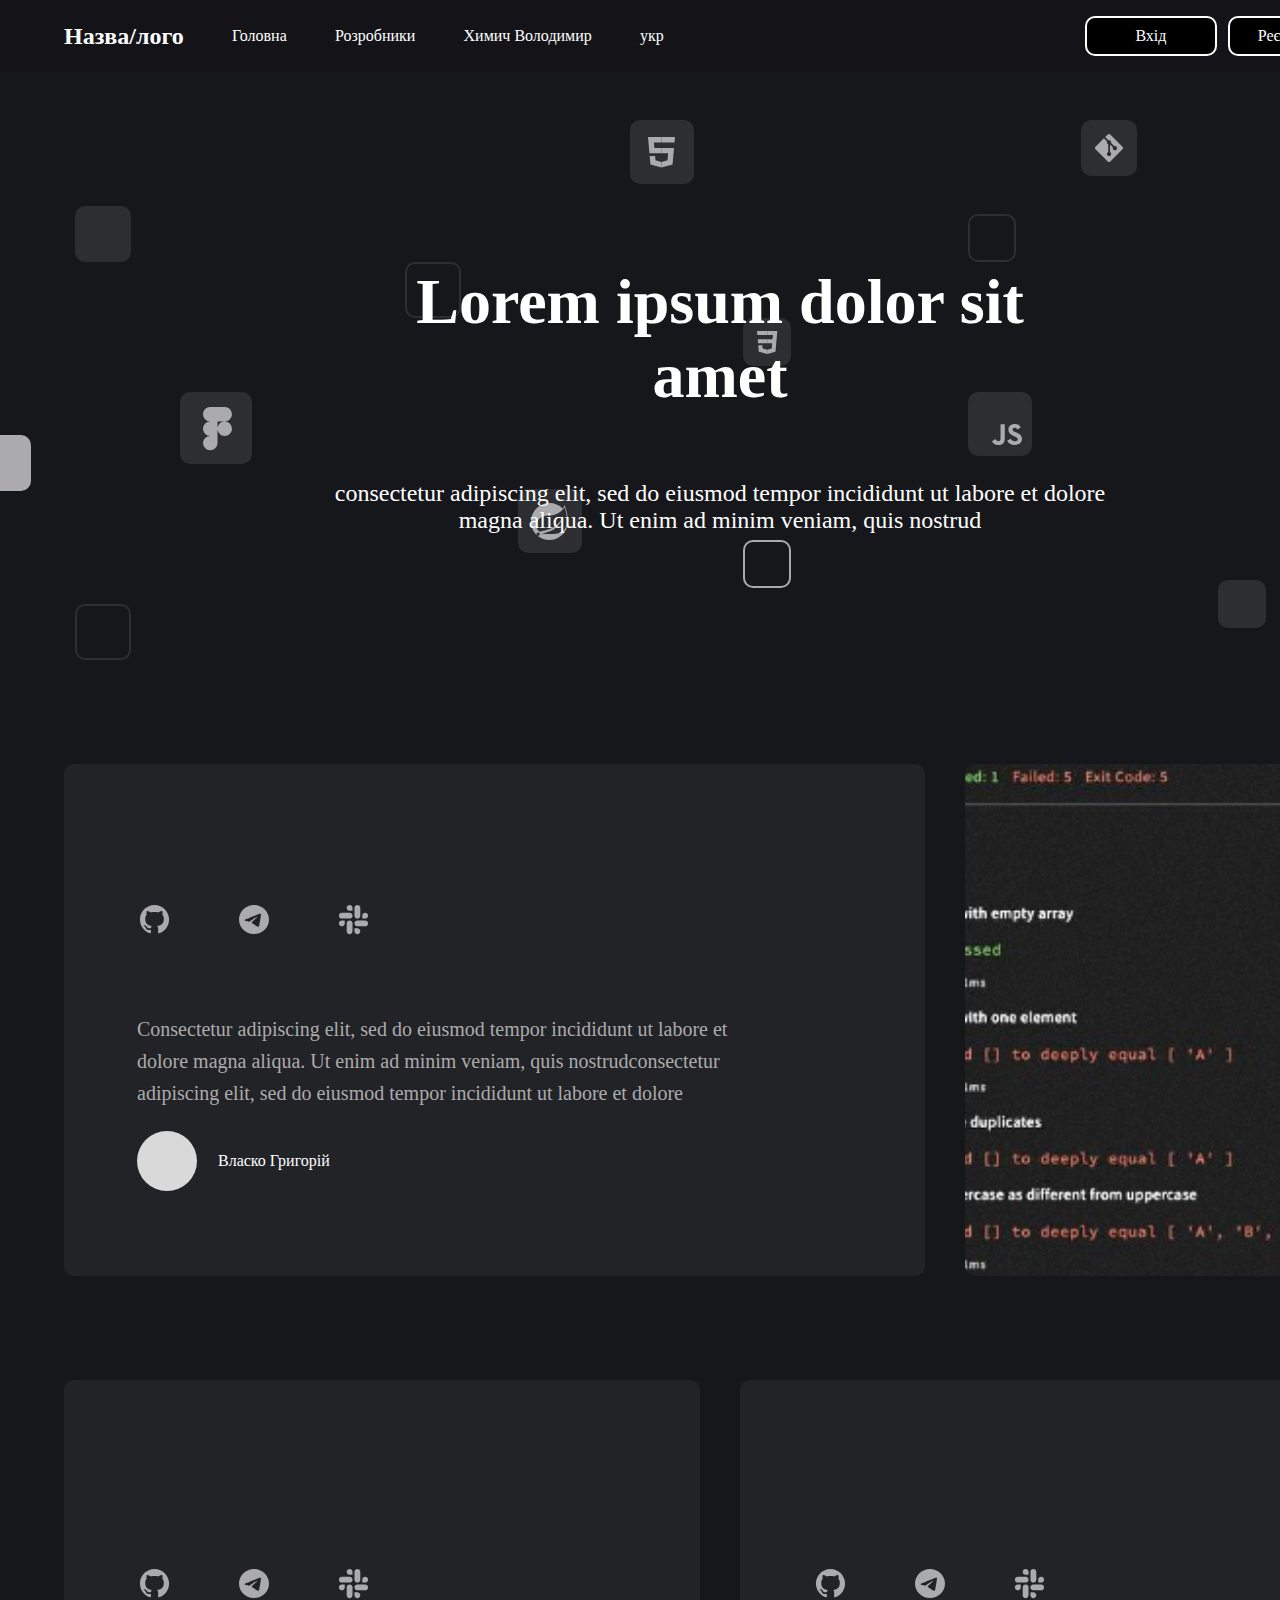
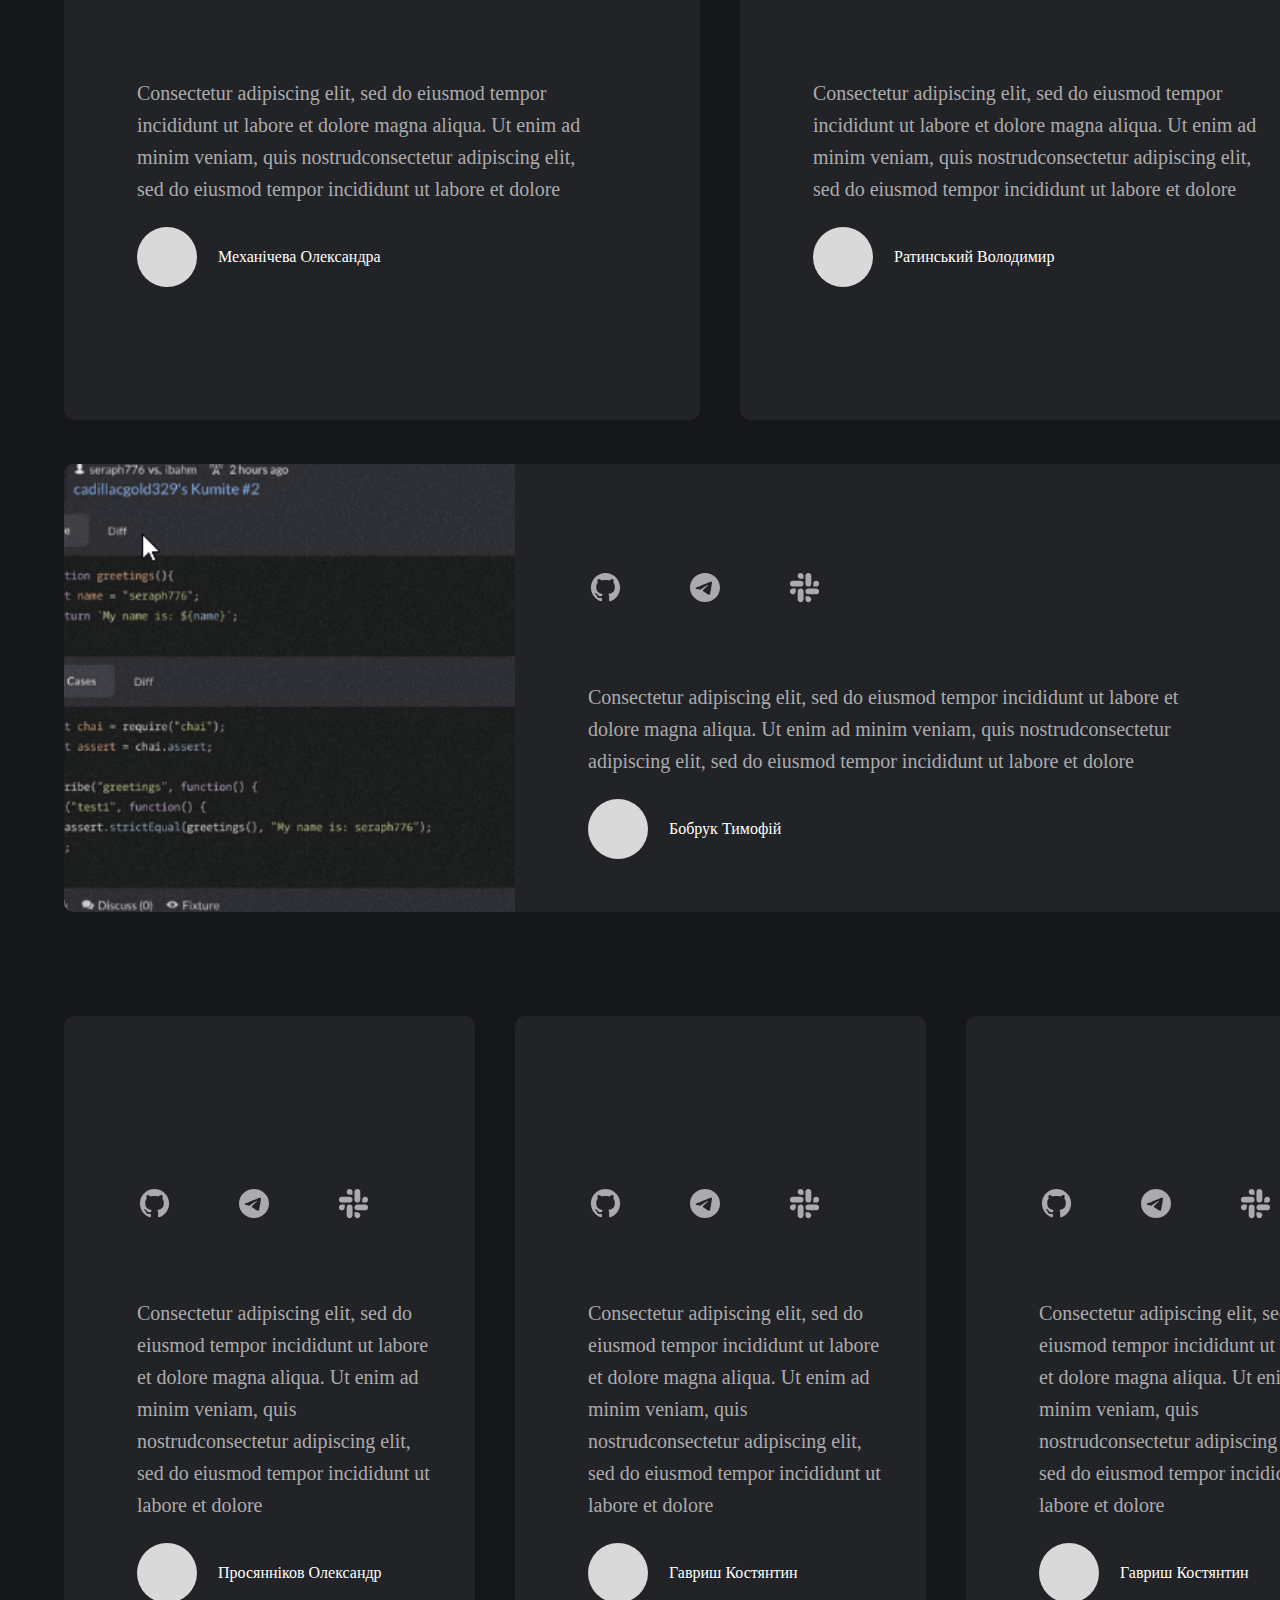
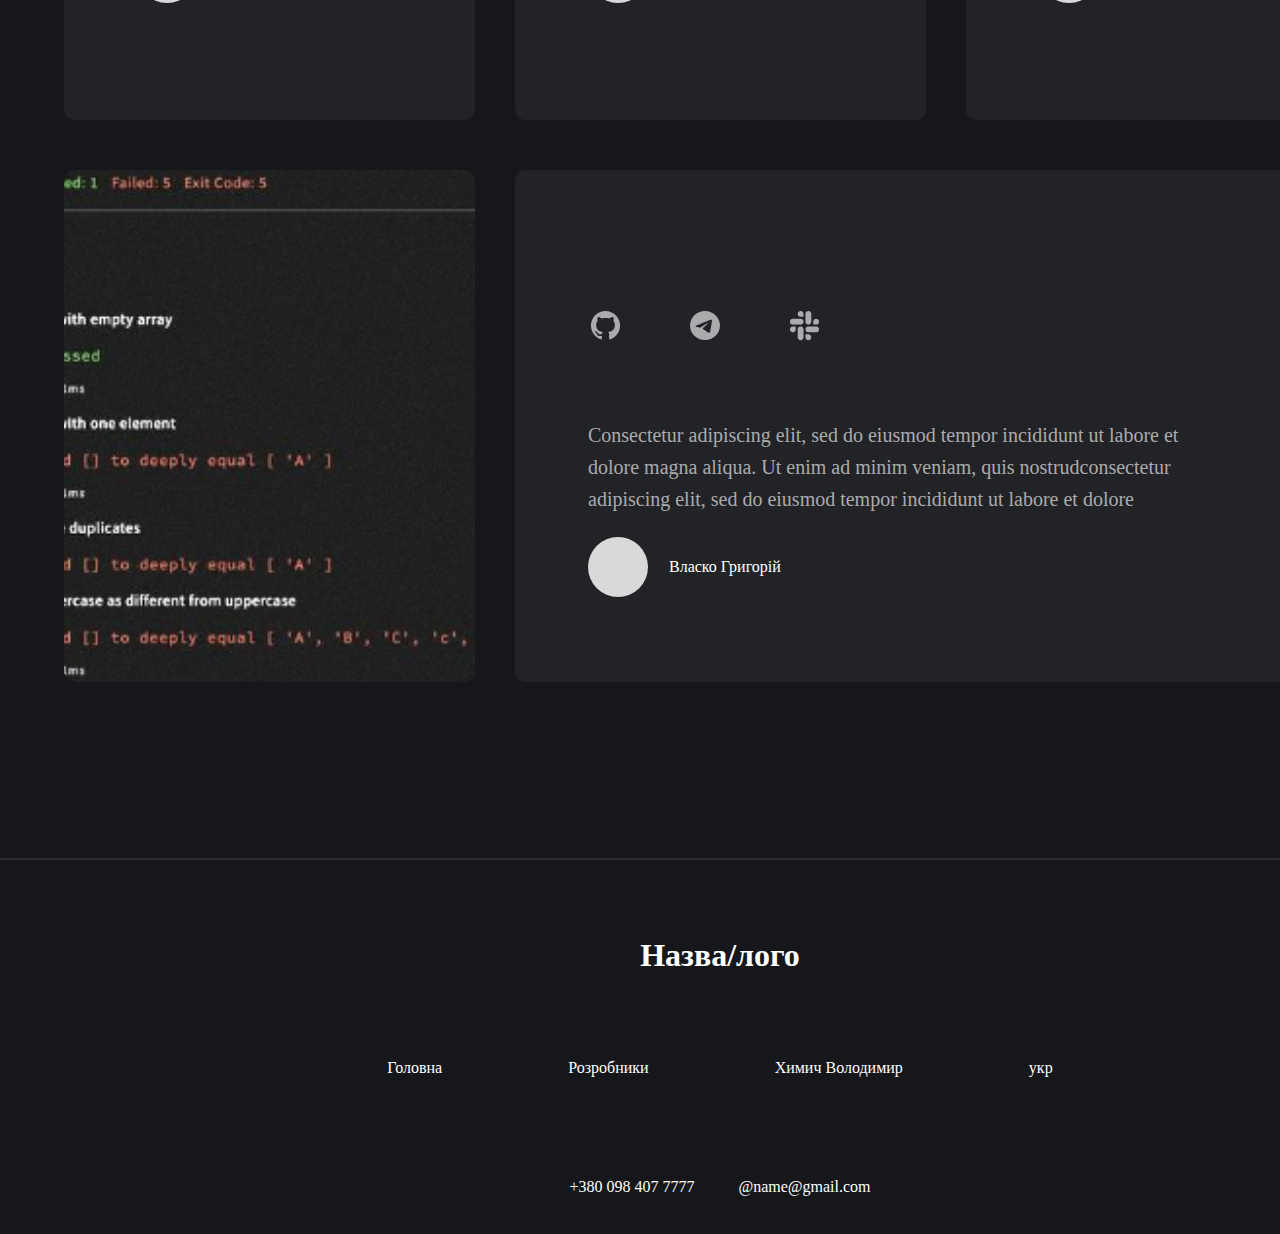
==== index.html @ 9937ef3d "first commit" ====
<!DOCTYPE html>
<html>
<head>
	<meta charset="utf-8">
	<meta name="viewport" content="width=device-width, initial-scale=1">
	<link rel="stylesheet" href="index.css">
	<title></title>
</head>
<body>
<header>
	<div class="txt">			
				<h1 class="logo">Назва/лого</h1>
			<a href="" class="hdr">Головна</a>
			<a href="" class="hdr">Розробники</a>
			<a href="" class="hdr">Химич Володимир</a>
			<a href="" class="hdr">укр</a>
			<div class="but">
				<button class="author">Вхід</button>
				<button class="author">Реєстрація</button>
			</div>

		</div>

</header>
<!-- <hr class="ife"> -->
<div class="main">
<div class="h1main">
	<h1 class="mainh1">Lorem ipsum dolor sit amet</h1>
	<p class="pmain">consectetur adipiscing elit, sed do eiusmod tempor incididunt ut labore et dolore magna aliqua. Ut enim ad minim veniam, quis nostrud</p>
</div>
</div>
	<div class="post">
		<div class="about1">
			<div class="info">
			<div class="social">
				<img src="./img/github.svg">
				<img src="./img/telegram.svg">
				<img src="./img/slack.svg">
			</div>
			<div class="txt1">
				<p>Consectetur adipiscing elit, sed do eiusmod tempor incididunt ut labore et dolore magna aliqua. Ut enim ad minim veniam, quis nostrudconsectetur adipiscing elit, sed do eiusmod tempor incididunt ut labore et dolore </p>
			</div>
					<div class="user">
			<div class="ava"></div>
			<p class="name">Власко Григорій</p>
		</div>
		</div>

		</div>
		<div class="photo"></div>
	</div>
		<div class="post">
		<div class="about2">
			<div class="info">
			<div class="social">
				<img src="./img/github.svg">
				<img src="./img/telegram.svg">
				<img src="./img/slack.svg">
			</div>
			<div class="txt2">
				<p>Consectetur adipiscing elit, sed do eiusmod tempor incididunt ut labore et dolore magna aliqua. Ut enim ad minim veniam, quis nostrudconsectetur adipiscing elit, sed do eiusmod tempor incididunt ut labore et dolore </p>
			</div>
					<div class="user">
			<div class="ava"></div>
			<p class="name">Механічева Олександра</p>
		</div>
		</div>
			
		</div>
		<div class="about3">
			<div class="info">
			<div class="social">
				<img src="./img/github.svg">
				<img src="./img/telegram.svg">
				<img src="./img/slack.svg">
			</div>
			<div class="txt2">
				<p>Consectetur adipiscing elit, sed do eiusmod tempor incididunt ut labore et dolore magna aliqua. Ut enim ad minim veniam, quis nostrudconsectetur adipiscing elit, sed do eiusmod tempor incididunt ut labore et dolore </p>
			</div>
					<div class="user">
			<div class="ava"></div>
			<p class="name">Ратинський Володимир</p>
		</div>
		</div>
			
		</div>
		</div>
		<div class="post4">
					<div class="photo1"></div>
		<div class="about4">
			<div class="info">
			<div class="social">
				<img src="./img/github.svg">
				<img src="./img/telegram.svg">
				<img src="./img/slack.svg">
			</div>
			<div class="txt1">
				<p>Consectetur adipiscing elit, sed do eiusmod tempor incididunt ut labore et dolore magna aliqua. Ut enim ad minim veniam, quis nostrudconsectetur adipiscing elit, sed do eiusmod tempor incididunt ut labore et dolore </p>
			</div>
					<div class="user">
			<div class="ava"></div>
			<p class="name">Бобрук Тимофій</p>
		</div>
		</div>

		</div>

	</div>
			<div class="post">
		<div class="about7">
			<div class="info">
			<div class="social">
				<img src="./img/github.svg">
				<img src="./img/telegram.svg">
				<img src="./img/slack.svg">
			</div>
			<div class="txt5">
				<p>Consectetur adipiscing elit, sed do eiusmod tempor incididunt ut labore et dolore magna aliqua. Ut enim ad minim veniam, quis nostrudconsectetur adipiscing elit, sed do eiusmod tempor incididunt ut labore et dolore </p>
			</div>
					<div class="user">
			<div class="ava"></div>
			<p class="name">Просянніков Олександр</p>
		</div>
		</div>
			
		</div>
		<div class="about5">
			<div class="info">
			<div class="social">
				<img src="./img/github.svg">
				<img src="./img/telegram.svg">
				<img src="./img/slack.svg">
			</div>
			<div class="txt5">
				<p>Consectetur adipiscing elit, sed do eiusmod tempor incididunt ut labore et dolore magna aliqua. Ut enim ad minim veniam, quis nostrudconsectetur adipiscing elit, sed do eiusmod tempor incididunt ut labore et dolore </p>
			</div>
					<div class="user">
			<div class="ava"></div>
			<p class="name">Гавриш Костянтин</p>
		</div>
		</div>
			
		</div>
		<div class="about5">
			<div class="info">
			<div class="social">
				<img src="./img/github.svg">
				<img src="./img/telegram.svg">
				<img src="./img/slack.svg">
			</div>
			<div class="txt5">
				<p>Consectetur adipiscing elit, sed do eiusmod tempor incididunt ut labore et dolore magna aliqua. Ut enim ad minim veniam, quis nostrudconsectetur adipiscing elit, sed do eiusmod tempor incididunt ut labore et dolore </p>
			</div>
					<div class="user">
			<div class="ava"></div>
			<p class="name">Гавриш Костянтин</p>
		</div>
		</div>
				</div>
		</div>
		<div class="post6">
			<div class="photo3"></div>
		<div class="about1">
			<div class="info">
			<div class="social">
				<img src="./img/github.svg">
				<img src="./img/telegram.svg">
				<img src="./img/slack.svg">
			</div>
			<div class="txt1">
				<p>Consectetur adipiscing elit, sed do eiusmod tempor incididunt ut labore et dolore magna aliqua. Ut enim ad minim veniam, quis nostrudconsectetur adipiscing elit, sed do eiusmod tempor incididunt ut labore et dolore </p>
			</div>
					<div class="user">
			<div class="ava"></div>
			<p class="name">Власко Григорій</p>
		</div>
		</div>

		</div>
		
	</div>
	<div class="poloska">
			<div class="mesage">
				<img src="./img/messanger.svg">
			</div>
	</div>
	<!-- <div class="pols"></div> -->
		<footer>
			<hr class="if">

		<div class="x">
		<h1 class="logot">Назва/лого</h1>
		<div class="txtfot">
			<a href="" class="hdre">Головна</a>
			<a href="" class="hdre">Розробники</a>
			<a href="" class="hdre">Химич Володимир</a>
			<a href="" class="hdre">укр</a>
			</div>
			<div class="txttfot">
			<p class="pad">+380 098 407 7777</p>
			<p class="pad">@name@gmail.com</p>
			</div>
			</div>
	</footer>
</body>
</html>
---- index.css ----
@font-face {
	font-family: JetBrains Mono;
	src: url(/Users/timofijbobruk/Documents/IT/future/ttf/JetBrainsMono-Regular.ttf);
}
@font-face {
	font-family: Source Code Pro;
	src: url(/Users/timofijbobruk/Documents/IT/future/ttf/SourceCodePro-Regular.ttf);
}
body{
   max-height: 100vh; 
   margin: 0px;
   width: 1440px;
background: var(--background, #16171B);
}
header{
width: 100%;
height: 72px;
margin: 0px;
background: #141418;
}
.logo{
color: var(--text-white, #FFF);
font-size: 24px;
font-family: JetBrains Mono;
}

.txt{
	width: 90%;
	height: 72px;
	display: flex;
	align-items: center;
	justify-content: space-between;
	flex-direction: row;
	margin-left: 64px;
}
.hdr{
	font-size: 16px;
font-family: JetBrains Mono;
text-decoration: none;
color: white;
}
.hdre{
	font-size: 16px;
font-family: JetBrains Mono;
text-decoration: none;
color: white;
padding: 63px;
}
.but{
	width: 50%;
	height: 72px;
	display: flex;
	align-items: center;
	flex-direction: row;
	justify-content: flex-end;
   gap: 11px;
}

.author{
	width: 132px;
height: 40px;
flex-shrink: 0;
border-radius: 10px;
/*border: 2px solid var(--text-light-grey, #ABABAD);*/
background: black;
color: white;
font-size: 16px;
font-family: JetBrains Mono;
border: 2px solid white;
}
.h1main{
width: 649px;
display: flex;
align-items: center;
justify-content: center;
flex-direction: column;
}
.main{
width: 100%;
height: 540px;
display: flex;
align-items: center;
justify-content: center;
flex-direction: column;
background-image: url(./img/resources.svg);
margin-top: 48px;
}
.mainh1{
	color: var(--text-white, #FFF);
text-align: center;
font-size: 64px;
font-family: JetBrains Mono;
display: flex;
align-items: center;
justify-content: center;
}
.pmain{
	color: var(--text-white, #FFF);
text-align: center;
width: 793px;
font-size: 24px;
font-family: JetBrains Mono;
display: flex;
flex-direction: column;
}
.post{
width: 1312px;
height: 512px;
display: flex;
flex-direction: row;

	margin-top: 104px;
	margin-left: 64px;
}
.post6{
width: 1312px;
height: 512px;
display: flex;
flex-direction: row;

	margin-top: 242px;
	margin-left: 64px;
}
.post4{
	width: 861px;
height: 448px;
display: flex;
flex-direction: row;

	margin-top: 172px;
		margin-left: 64px;
   
}
.info{
	display: flex;
flex-direction: column;
align-items: flex-start;
margin-left: 73px;
}
.about1{
width: 861px;
height: 512px;
flex-shrink: 0;
border-radius: 10px;
background: var(--components-dark-grey, #222326);
	display: flex;
flex-direction: row;
align-items: center;
}
.about2{
	width: 636px;
height: 640px;
flex-shrink: 0;
border-radius: 10px;
background: var(--components-dark-grey, #222326);
	display: flex;
flex-direction: row;
align-items: center;
}
.about3{
	width: 636px;
height: 640px;
flex-shrink: 0;
border-radius: 10px;
background: var(--components-dark-grey, #222326);
	display: flex;
flex-direction: row;
align-items: center;
margin-left: 40px;
}
.about4{
	width: 861px;
height: 448px;
flex-shrink: 0;
background: var(--components-dark-grey, #222326);
display: flex;
flex-direction: row;
align-items: center;
  border-top-right-radius: 10px;
/*   border-top-left-radius: 0px;*/
   border-start-end-radius: 10px;
}
.about5{
width: 411px;
height: 704px;
flex-shrink: 0;
border-radius: 10px;
background: var(--components-dark-grey, #222326);
	display: flex;
flex-direction: row;
align-items: center;
margin-right: 40px;
}
.about7{
width: 411px;
height: 704px;
flex-shrink: 0;
border-radius: 10px;
background: var(--components-dark-grey, #222326);
	display: flex;
flex-direction: row;
align-items: center;
margin-right: 40px;
}

.social{
	display: flex;
align-items: flex-start;
gap: 64px;
margin-bottom: 56px;
margin-top: 54px;
}
.txt1{
	display: flex;
width: 636px;
flex-direction: column;
color: var(--text-light-grey, #ABABAD);
font-size: 20px;
font-family: Source Code Pro;
line-height: 32px;
}
.txt2{
	display: flex;
width: 450px;
flex-direction: column;
color: var(--text-light-grey, #ABABAD);
font-size: 20px;
font-family: Source Code Pro;
line-height: 32px;
}
.txt5{
	display: flex;
width: 295px;
flex-direction: column;
color: var(--text-light-grey, #ABABAD);
font-size: 20px;
font-family: Source Code Pro;
line-height: 32px;
}
.user{
	display: flex;
justify-content: flex-start;
align-items: center;
flex-direction: row;
gap: 21px;
/*margin-top: 72px;*/
}
.ava{
	width: 60px;
height: 60px;
border-radius: 60px;
background: #D9D9D9;
}
.name{
	color: var(--text-white, #FFF);
font-size: 16px;
font-family: JetBrains Mono;
line-height: 32px;
}
.photo{
	width: 411px;
height: 512px;
flex-shrink: 0;
border-radius: 10px;
background: url(./img/img.svg), lightgray 50% / cover no-repeat;
margin-left: 40px;
}
.photo1{
width: 451px;
height: 448px;
flex-shrink: 0;
background: url(./img/image.svg), lightgray 50%;
background-repeat: no-repeat;
/*background-size: cover;*/
border-radius: 0px;
}
.photo3{
	width: 411px;
height: 512px;
flex-shrink: 0;
border-radius: 10px;
background: url(./img/img.svg), lightgray 50% / cover no-repeat;
margin-right: 40px;
}
.poloska{
	width: 100%;
	    flex-direction: row;
    justify-content: flex-end;
    float: right;
}
.mesage{
	width: 98.043px;
height: 72px;
flex-shrink: 0;
border-radius: 10px 0px 0px 10px;
background: var(--icons-text-dark-grey, #2D2E32);
margin-top: 54px;
display: flex;
align-items: center;
justify-content: center;
float: right;
}
footer{
	width: 100%;
	display: flex;
flex-direction: column;
align-items: center;
gap: 48px;
margin-top: 68px;
}
.logot{
	color: var(--text-white, #FFF);
font-size: 32px;
font-family: JetBrains Mono;
}
.txtfot{
	display: flex;
	flex-direction: row;
}
.txttfot{
	display: flex;
	flex-direction: row;

	color: var(--text-white, #FFF);
font-size: 16px;
font-family: JetBrains Mono;
}
.pad{
		padding: 22px;
}
.x{
	width: 100%;
	height: 235px;
display: flex;
flex-direction: column;
align-items: center;
}
hr{
		background: #2D2E32;
	height: 2px;
	width: 100%;
	border: 0px;
	margin-top: 50px;
}
.if{
		background: #2D2E32;
	height: 2px;
	width: 100%;
	border: 0px;
	margin-top: 50px;
}
.ife{
		background: #2D2E32;
	height: 2px;
	width: 100%;
	border: 0px;
	margin-bottom: 100px;
}
.pols{
	background: #2D2E32;
	height: 2px;
	width: 100%;
}
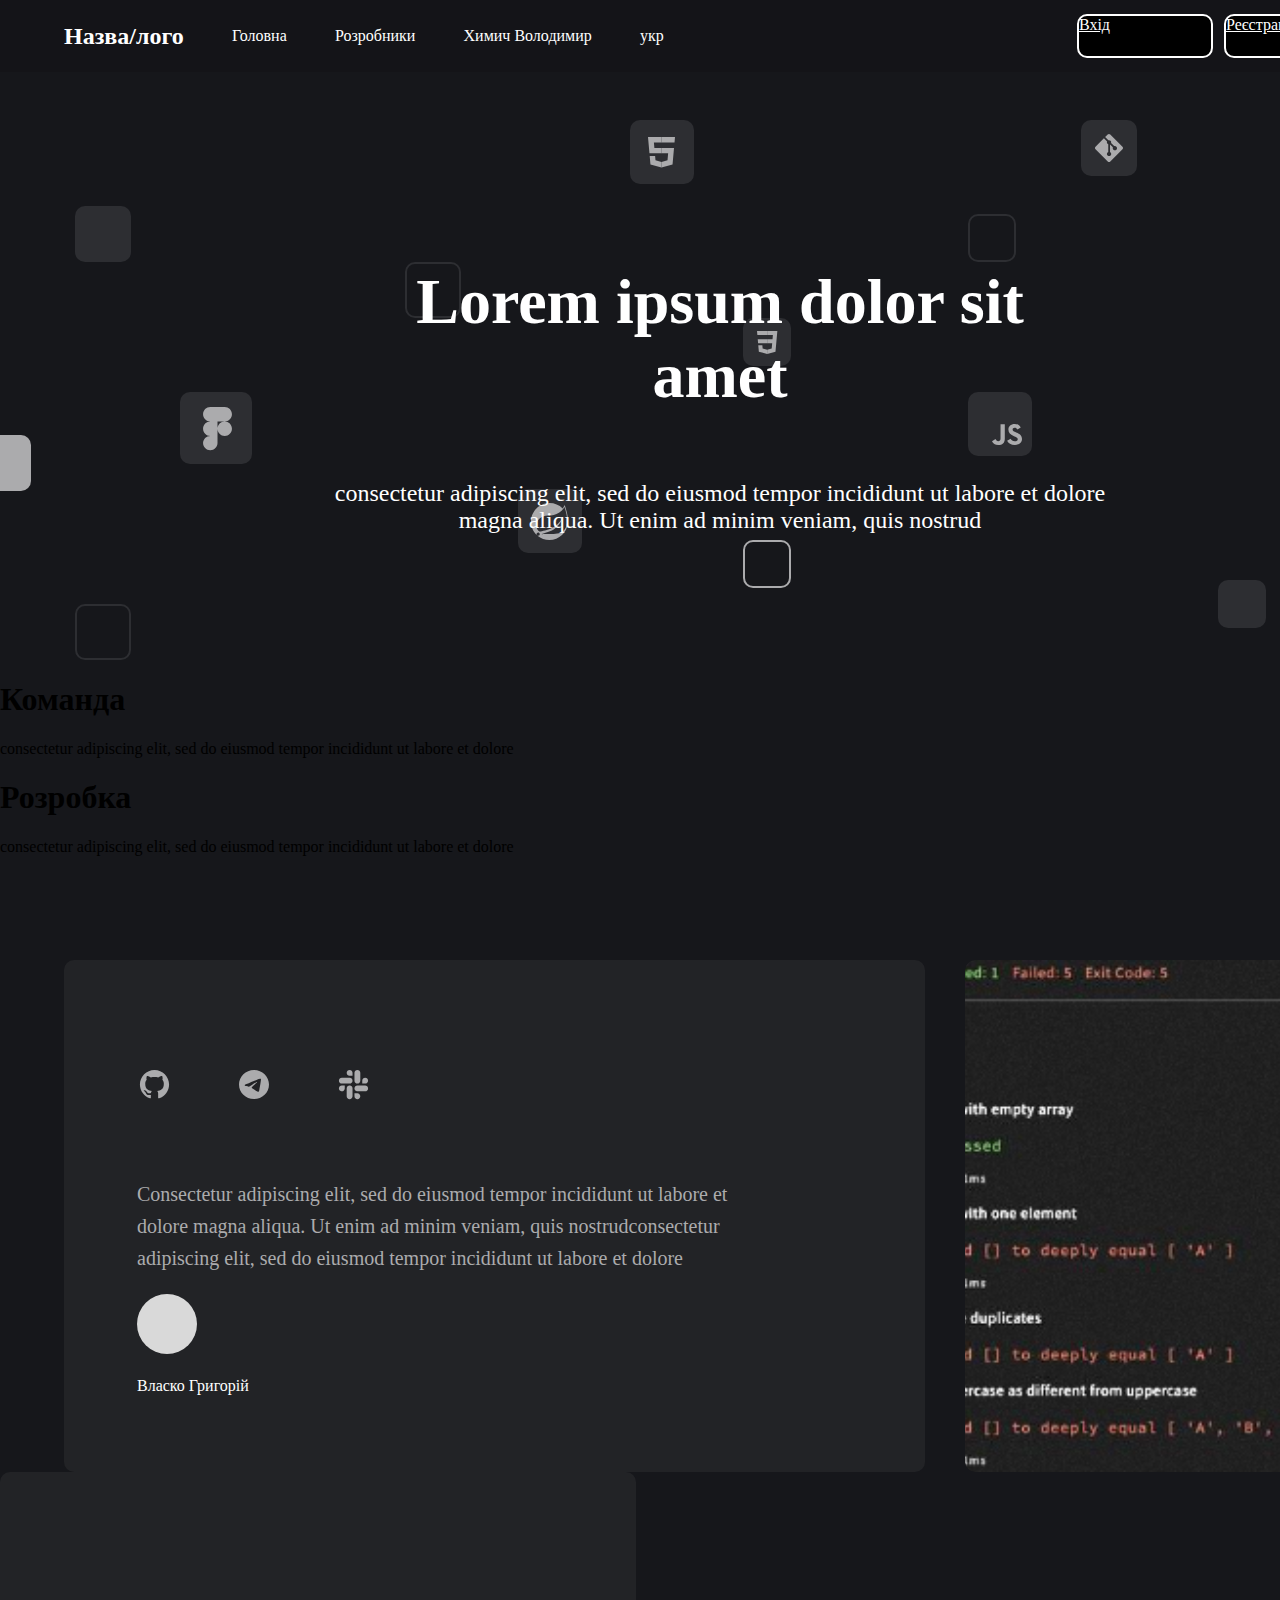
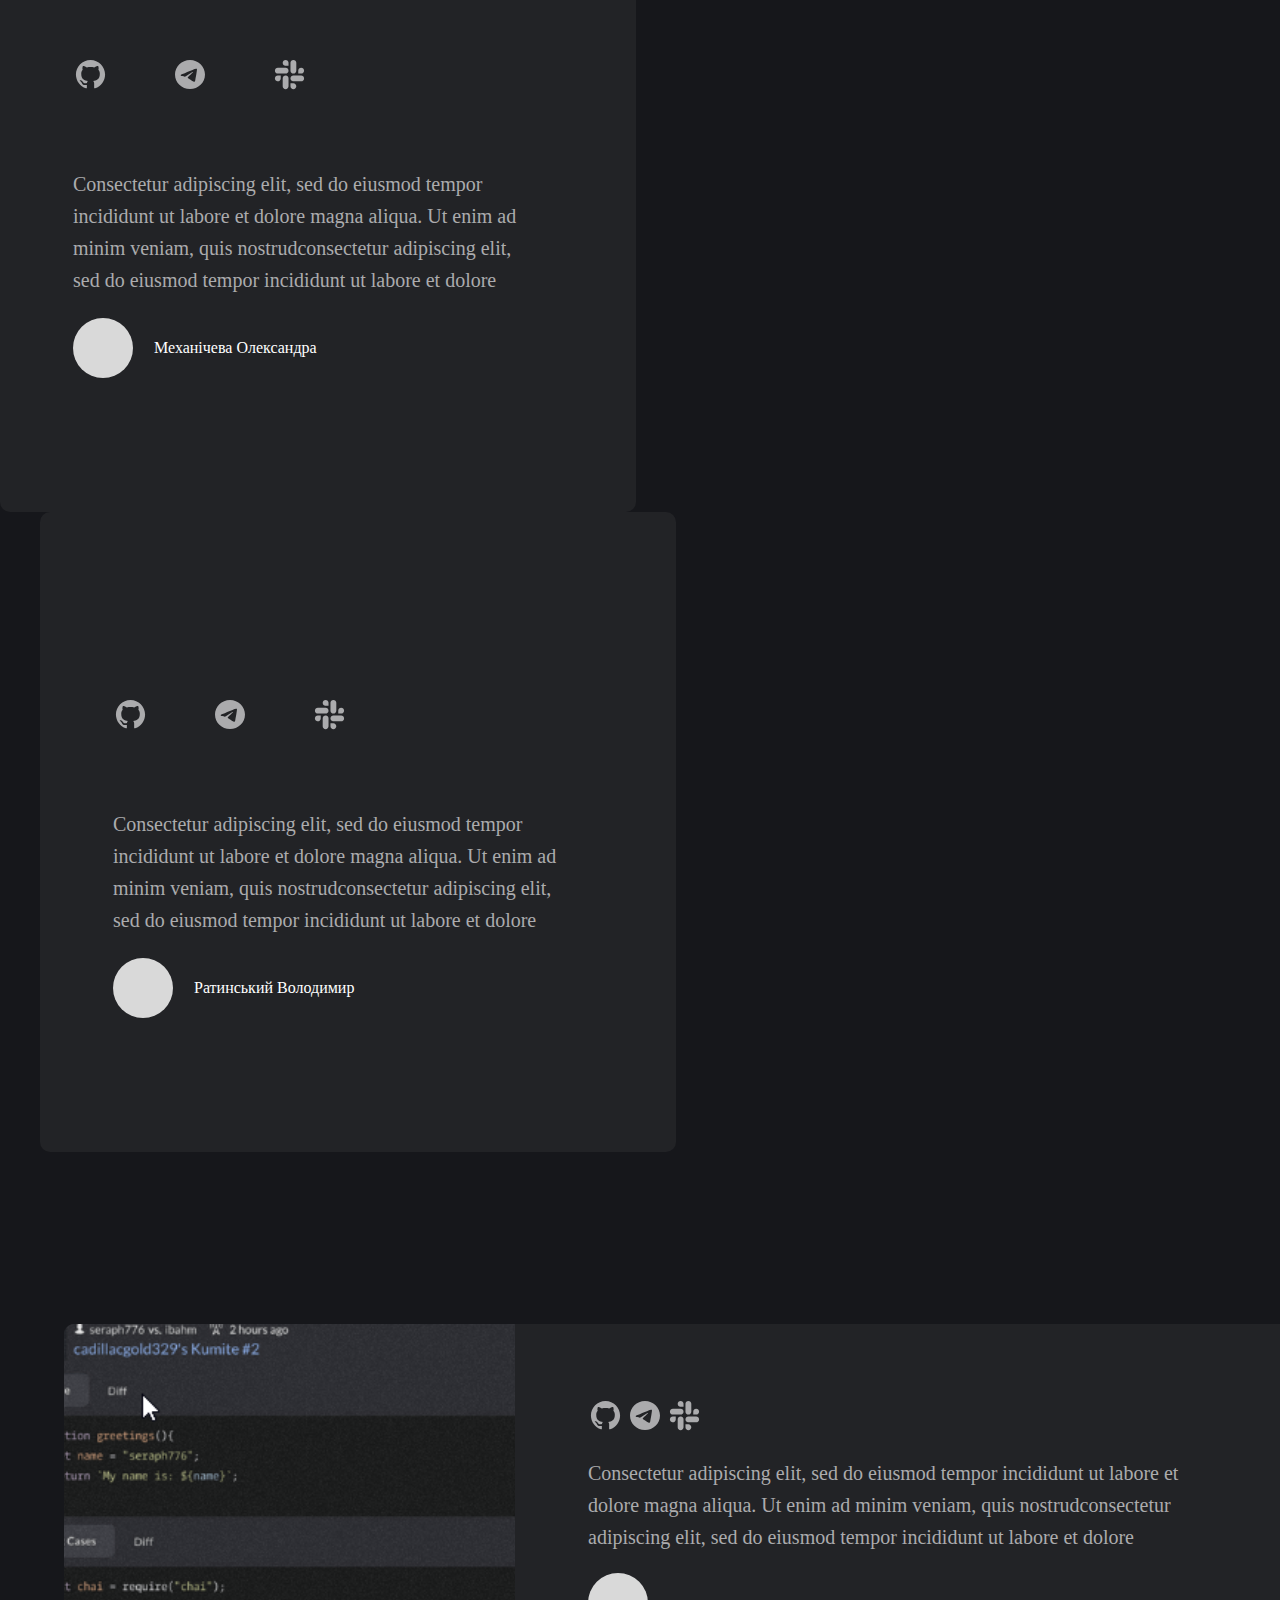
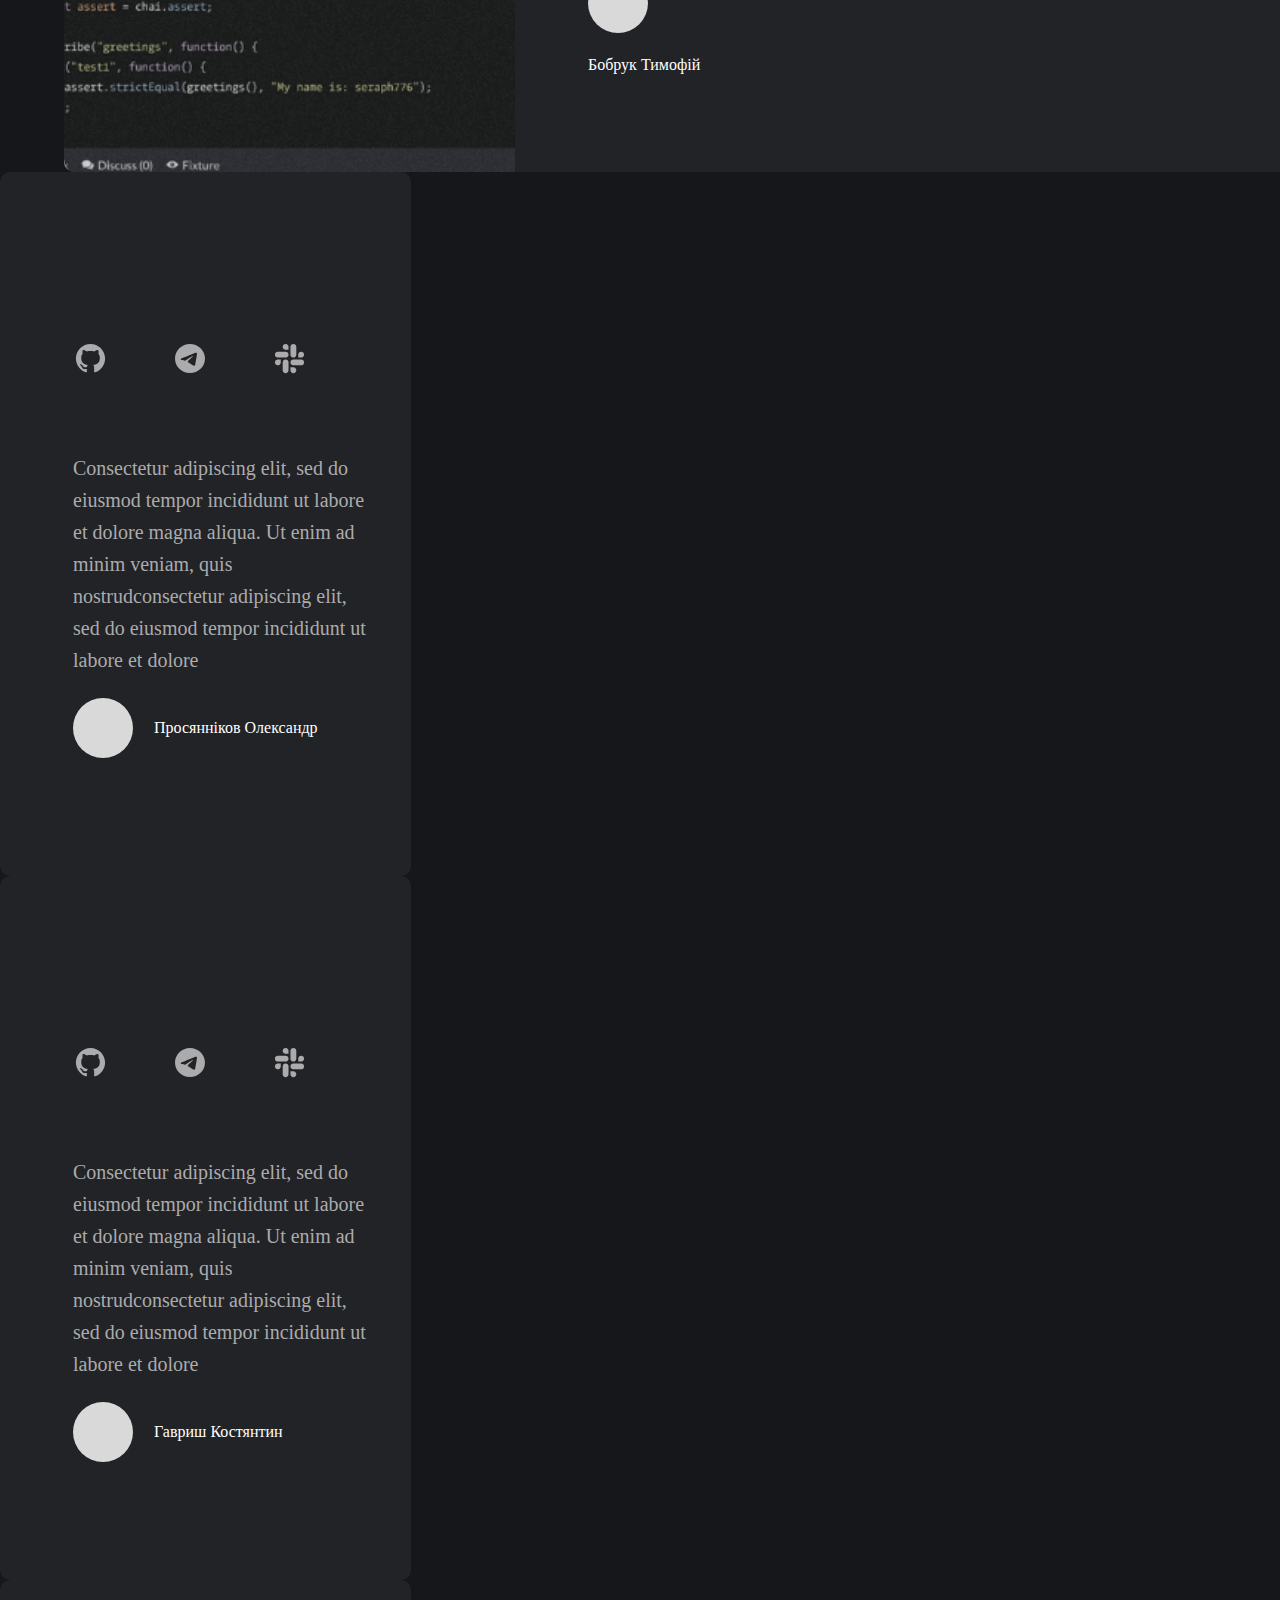
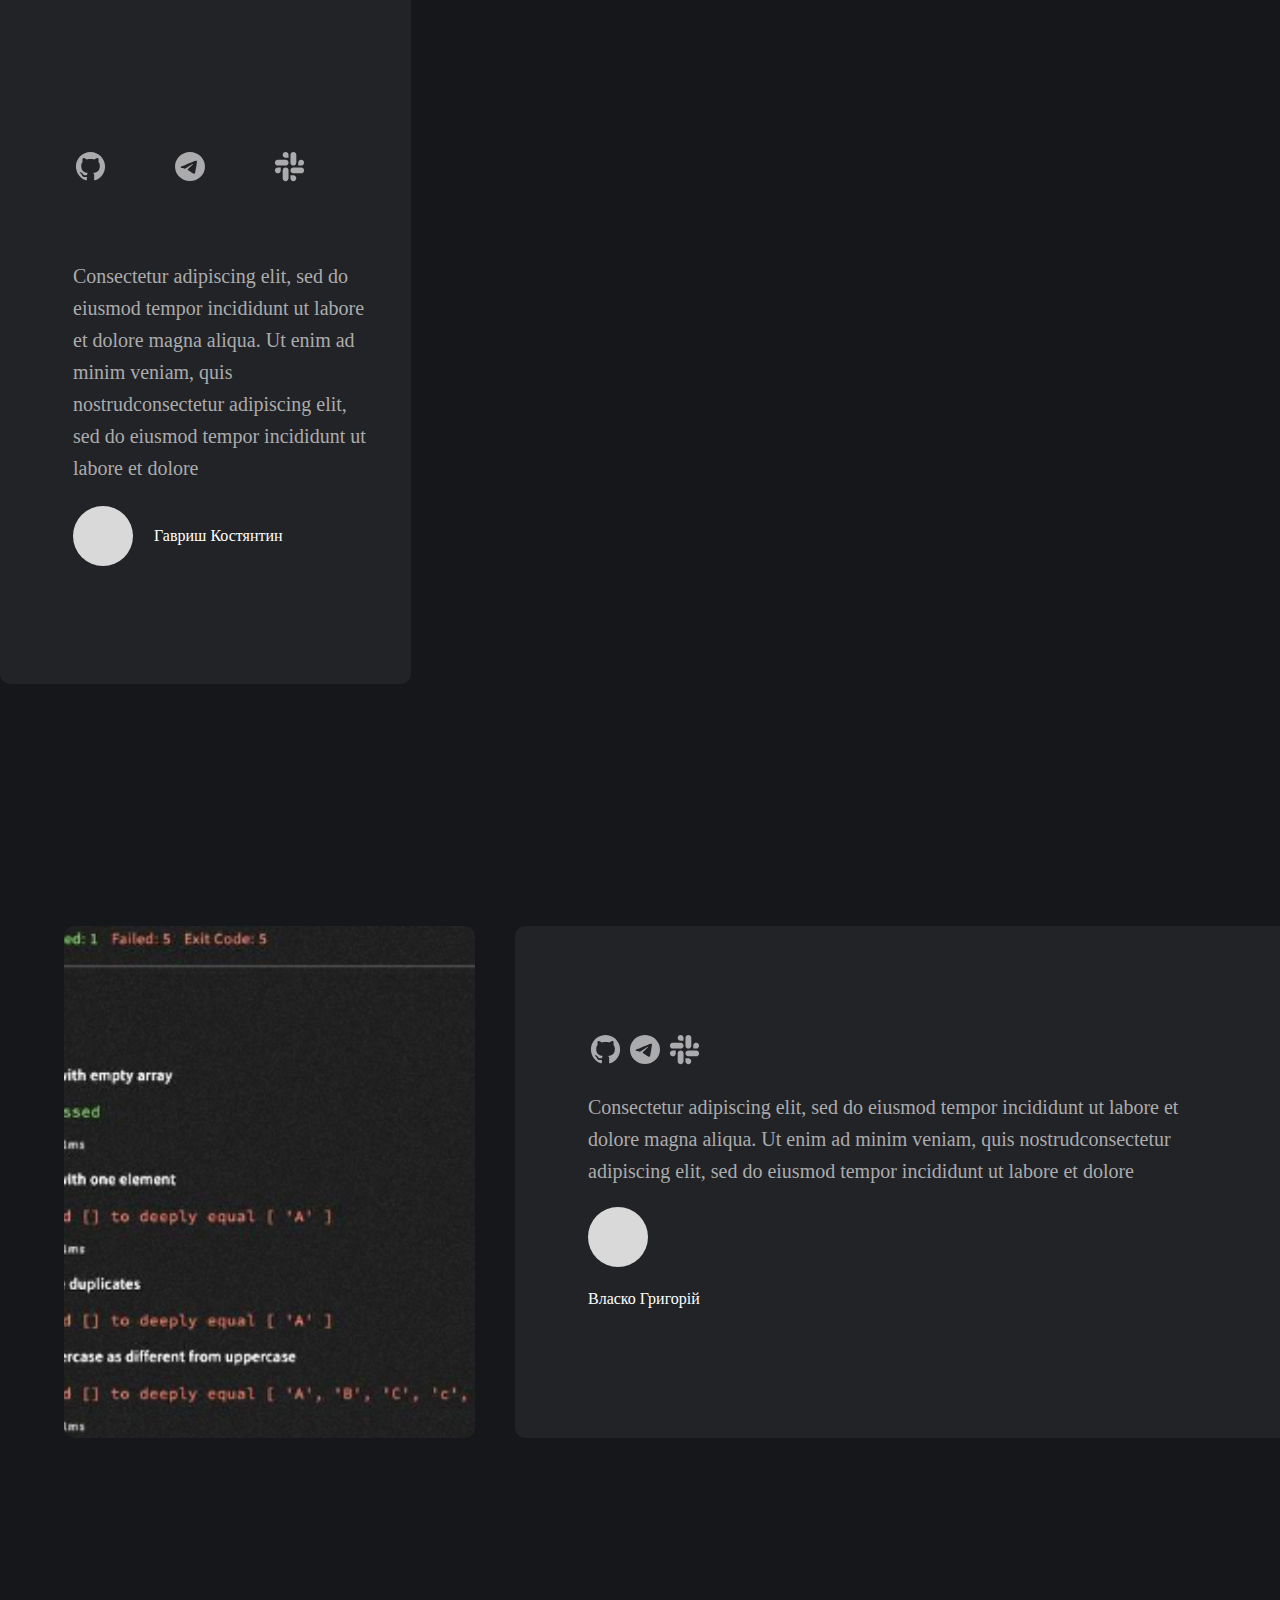
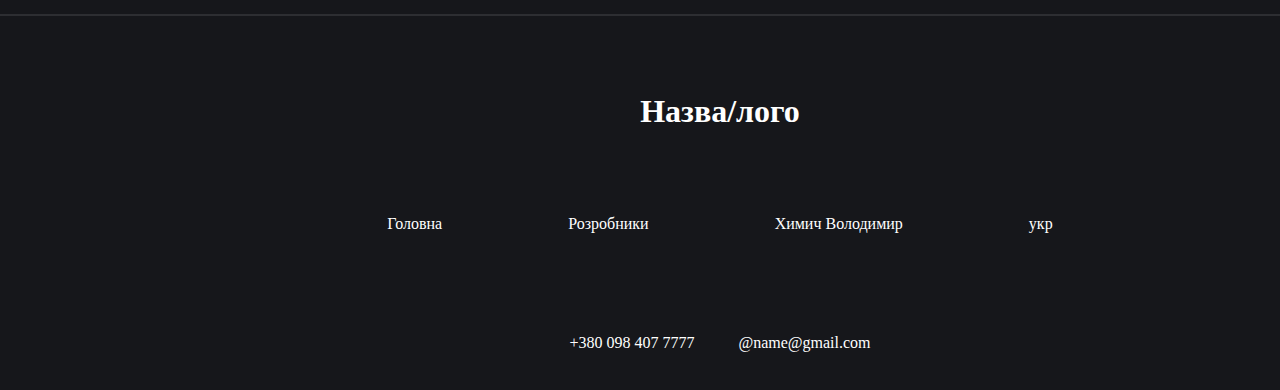
==== commit 316b8f0a: "Update index.html" ====
--- a/index.html
+++ b/index.html
@@ -15,8 +15,8 @@
 			<a href="" class="hdr">Химич Володимир</a>
 			<a href="" class="hdr">укр</a>
 			<div class="but">
-				<button class="author">Вхід</button>
-				<button class="author">Реєстрація</button>
+				<a href="enter.html" class="author">Вхід</a>
+				<a href="reger.html" class="author">Реєстрація</a>
 			</div>
 
 		</div>
@@ -29,6 +29,27 @@
 	<p class="pmain">consectetur adipiscing elit, sed do eiusmod tempor incididunt ut labore et dolore magna aliqua. Ut enim ad minim veniam, quis nostrud</p>
 </div>
 </div>
+<div class="topics">
+	<div class="team">
+		<div class="text">
+			<div class="teamwork">
+				<h1 class="h1team">Команда</h1>
+				<p class="pteam">consectetur adipiscing elit, sed do eiusmod tempor incididunt ut labore et dolore</p>
+			</div>
+			
+		</div>
+	</div>
+	<div class="develop">
+		<div class="text">
+			<div class="teamwork">
+				<h1 class="h1deve">Розробка</h1>
+				<p class="pdeve">consectetur adipiscing elit, sed do eiusmod tempor incididunt ut labore et dolore</p>
+			</div>
+			
+		</div>
+	</div>
+</div>
+<div class="frame">
 	<div class="post">
 		<div class="about1">
 			<div class="info">
@@ -40,7 +61,7 @@
 			<div class="txt1">
 				<p>Consectetur adipiscing elit, sed do eiusmod tempor incididunt ut labore et dolore magna aliqua. Ut enim ad minim veniam, quis nostrudconsectetur adipiscing elit, sed do eiusmod tempor incididunt ut labore et dolore </p>
 			</div>
-					<div class="user">
+					<div class="user2">
 			<div class="ava"></div>
 			<p class="name">Власко Григорій</p>
 		</div>
@@ -49,7 +70,7 @@
 		</div>
 		<div class="photo"></div>
 	</div>
-		<div class="post">
+		<div class="post3">
 		<div class="about2">
 			<div class="info">
 			<div class="social">
@@ -89,7 +110,7 @@
 					<div class="photo1"></div>
 		<div class="about4">
 			<div class="info">
-			<div class="social">
+			<div class="social1">
 				<img src="./img/github.svg">
 				<img src="./img/telegram.svg">
 				<img src="./img/slack.svg">
@@ -97,7 +118,7 @@
 			<div class="txt1">
 				<p>Consectetur adipiscing elit, sed do eiusmod tempor incididunt ut labore et dolore magna aliqua. Ut enim ad minim veniam, quis nostrudconsectetur adipiscing elit, sed do eiusmod tempor incididunt ut labore et dolore </p>
 			</div>
-					<div class="user">
+					<div class="user1">
 			<div class="ava"></div>
 			<p class="name">Бобрук Тимофій</p>
 		</div>
@@ -106,7 +127,7 @@
 		</div>
 
 	</div>
-			<div class="post">
+			<div class="post5">
 		<div class="about7">
 			<div class="info">
 			<div class="social">
@@ -162,7 +183,7 @@
 			<div class="photo3"></div>
 		<div class="about1">
 			<div class="info">
-			<div class="social">
+			<div class="social1">
 				<img src="./img/github.svg">
 				<img src="./img/telegram.svg">
 				<img src="./img/slack.svg">
@@ -170,7 +191,7 @@
 			<div class="txt1">
 				<p>Consectetur adipiscing elit, sed do eiusmod tempor incididunt ut labore et dolore magna aliqua. Ut enim ad minim veniam, quis nostrudconsectetur adipiscing elit, sed do eiusmod tempor incididunt ut labore et dolore </p>
 			</div>
-					<div class="user">
+					<div class="user1">
 			<div class="ava"></div>
 			<p class="name">Власко Григорій</p>
 		</div>
@@ -178,6 +199,7 @@
 
 		</div>
 		
+	</div>
 	</div>
 	<div class="poloska">
 			<div class="mesage">
@@ -203,4 +225,4 @@
 			</div>
 	</footer>
 </body>
-</html>+</html>
